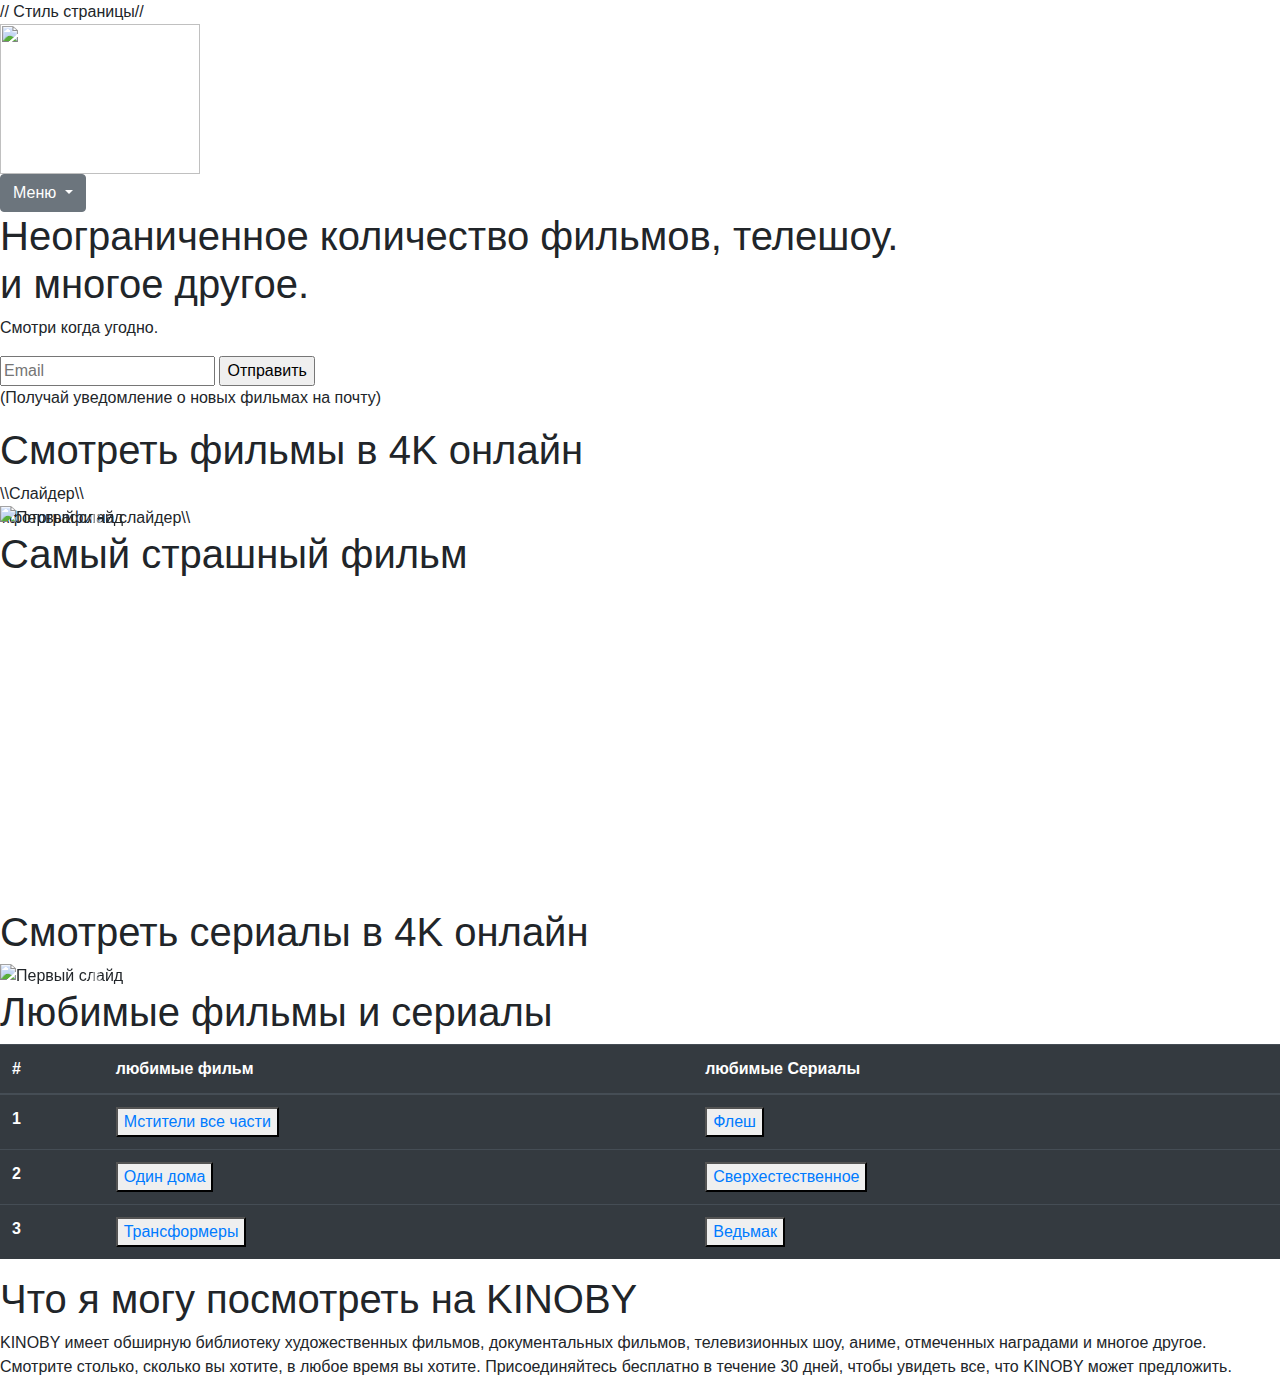
==== index.html @ 175608c1 "1" ====
<!DOCTYPE html>
<html lang="en">
<head>
    <meta charset="UTF-8">
    <meta name="viewport" content="width=device-width, initial-scale=1.0">
    <title>Наш сайт</title>

    <link rel="stylesheet" href="https://stackpath.bootstrapcdn.com/bootstrap/4.4.1/css/bootstrap.min.css" \\ плагиноы  jQuery и  Popper.js  \\
    integrity="sha384-Vkoo8x4CGsO3+Hhxv8T/Q5PaXtkKtu6ug5TOeNV6gBiFeWPGFN9MuhOf23Q9Ifjh" crossorigin="anonymous"> 
    <link rel="stylesheet" href="less/style.css"> // Стиль страницы//
</head>
<body>
    
    <div class="wrapper">
        <div class="header">
            <div class="logo">
                <img src="img\KINOBY.gif" height="150" width="200"/>
            </div>
            <div class="dropdown">
              <a class="btn btn-secondary dropdown-toggle" href="#" role="button" id="dropdownMenuLink" data-toggle="dropdown" aria-haspopup="true" aria-expanded="false">
                Меню
              </a>
            
              <div class="dropdown-menu" aria-labelledby="dropdownMenuLink">
                  <a class="dropdown-item" href="index.html">Главная</a>
                  <a class="dropdown-item" href="films.html">Фильмы</a>
                  <a class="dropdown-item" href="serials.html">Сериалы</a>
                  <a class="dropdown-item" href="FAQ.html">FAQ</a>
              </div>
            </div>
            
        </div>

        <div class="baner">
            <h1>Неограниченное количество фильмов, телешоу.<br> и многое другое.</h1>
            <p>Смотри когда угодно.</p>
            
            <form action="">
                <input class="email" type="text" placeholder="Email">
                <input class="but" type="button" value="Отправить">
               
            </form>
            <p>(Получай уведомление о новых фильмах на почту)</p>
        </div>

        <div class="title" id="Film">
            <div class="titItems">
                <h1>Смотреть фильмы в 4K онлайн</h1>
            </div>
        </div>

        <div class="slider"> \\Слайдер\\
            <div id="carouselExampleIndicators" class="carousel slide" data-ride="carousel">
                <ol class="carousel-indicators">
                  <li data-target="#carouselExampleIndicators" data-slide-to="0" class="active"></li>
                  <li data-target="#carouselExampleIndicators" data-slide-to="1"></li>
                  <li data-target="#carouselExampleIndicators" data-slide-to="2"></li>
                  <li data-target="#carouselExampleIndicators" data-slide-to="3"></li>
                </ol>
                <div class="carousel-inner" > \\фотографи на слайдер\\
                  <div class="carousel-item active">
                    <img class="d-block w-100" src="img/img1.png" alt="Первый слайд">
                  </div>
                  <div class="carousel-item">
                    <img class="d-block w-100" src="img/img2.png" alt="Второй слайд">
                  </div>
                  <div class="carousel-item">
                    <img class="d-block w-100" src="img/img3.png" alt="Третий слайд">
                  </div>
                  <div class="carousel-item">
                    <img class="d-block w-100" src="img/img4.png" alt="Четвертый слайд">
                  </div>
                </div>
                <a class="carousel-control-prev" href="#carouselExampleIndicators" role="button" data-slide="prev">
                  <span class="carousel-control-prev-icon" aria-hidden="true"></span>
                  <span class="sr-only">Previous</span> 
                </a>
                <a class="carousel-control-next" href="#carouselExampleIndicators" role="button" data-slide="next">
                  <span class="carousel-control-next-icon" aria-hidden="true"></span>
                  <span class="sr-only">Next</span>
                </a>
              </div>
        </div>
        <div class="title" >
          <div class="titItems" id="New">
              <h1>Самый страшный фильм</h1>
          </div>
      </div>
        <div>
          <center>
          <iframe width="560" height="315" src="https://www.youtube.com/embed/IisU-JHj_fU" frameborder="0" allow="accelerometer; autoplay; encrypted-media; gyroscope; picture-in-picture" allowfullscreen></iframe>
         </center>
        </div>
        <div class="title" id="Serial">
            <div class="titItems">
                <h1>Смотреть сериалы в 4K онлайн</h1>
            </div>
            <div class="slider">
                <div id="carouselExampleIndicators" class="carousel slide" data-ride="carousel">
                    <ol class="carousel-indicators">
                      <li data-target="#carouselExampleIndicators" data-slide-to="0" class="active"></li>
                      <li data-target="#carouselExampleIndicators" data-slide-to="1"></li>
                      <li data-target="#carouselExampleIndicators" data-slide-to="2"></li>
                      
                    </ol>
                    <div class="carousel-inner" >
                      <div class="carousel-item active">
                        <img class="d-block w-100" src="img/xd.jpg" alt="Первый слайд">
                      </div>
                      <div class="carousel-item">
                        <img class="d-block w-100" src="img/100.jpg" alt="Второй слайд">
                      </div>
                      <div class="carousel-item">
                        <img class="d-block w-100" src="img/pod.jpg" alt="Третий слайд">
                      </div>
                    
                    </div>
                    <a class="carousel-control-prev" href="#carouselExampleIndicators" role="button" data-slide="prev">
                      <span class="carousel-control-prev-icon" aria-hidden="true"></span>
                      <span class="sr-only">Previous</span>
                    </a>
                    <a class="carousel-control-next" href="#carouselExampleIndicators" role="button" data-slide="next">
                      <span class="carousel-control-next-icon" aria-hidden="true"></span>
                      <span class="sr-only">Next</span>
                    </a>
                  </div>

                  <div class="baner">
                            <h1>Любимые фильмы и сериалы</h1></div>
                  <table class="table table-dark">
                    <thead>
                      <tr>
                        <th scope="col">#</th>
                        <th scope="col">любимые фильм</th>
                        <th scope="col">любимые Сериалы</th>
                       </tr>
                    </thead>
                    <tbody>
                      <tr>
                        <th scope="row">1</th>
                        <td> <button type="button"><a href="https://kinogoo.by/"> Мстители все части</a> </button></td>
                        <td><button type="button"><a href="https://lostfilmhd.ru/publ/serialy/flehsh_03/1-1-0-50/">Флеш</a></button></td>
                      </tr>
                      <tr>
                        <th scope="row">2</th>
                        <td><button type="button"><a href="http://baskino.me/films/komedii/747-odin-doma.html/">Один дома</a></button></td>
                        <td><button type="button"><a href="https://sverhestestvennoe.club/">Сверхестественное</a></button></td>
                      </tr>
                      <tr>
                        <th scope="row">3</th>
                        <td><button type="button"><a href="http://mega-mult.ru/sbornik/transformery/539-filmy.html/">Трансформеры</a></button></td>
                        <td><button type="button"><a href="https://rezka.ag/series/action/32556-vedmak-2019.html">Ведьмак </a></button></td>
                      </tr>
                    </tbody>
                  </table>

        <div class="whatsee" id="FAQ">
            <h1>Что я могу посмотреть на KINOBY</h1>
            <p>KINOBY имеет обширную библиотеку художественных фильмов, документальных фильмов, телевизионных шоу, аниме, 
                отмеченных наградами и многое другое. Смотрите столько, сколько вы хотите, в любое время вы хотите. 
                Присоединяйтесь бесплатно в течение 30 дней, чтобы увидеть все, что KINOBY может предложить.</p>
        </div>



    </div>

    <script src="https://code.jquery.com/jquery-3.4.1.slim.min.js" integrity="sha384-J6qa4849blE2+poT4WnyKhv5vZF5SrPo0iEjwBvKU7imGFAV0wwj1yYfoRSJoZ+n" crossorigin="anonymous"></script>
    <script src="https://cdn.jsdelivr.net/npm/popper.js@1.16.0/dist/umd/popper.min.js" integrity="sha384-Q6E9RHvbIyZFJoft+2mJbHaEWldlvI9IOYy5n3zV9zzTtmI3UksdQRVvoxMfooAo" crossorigin="anonymous"></script>
    <script src="https://stackpath.bootstrapcdn.com/bootstrap/4.4.1/js/bootstrap.min.js" integrity="sha384-wfSDF2E50Y2D1uUdj0O3uMBJnjuUD4Ih7YwaYd1iqfktj0Uod8GCExl3Og8ifwB6" crossorigin="anonymous"></script>
    <script src="script.js"></script>
</body>
</html>
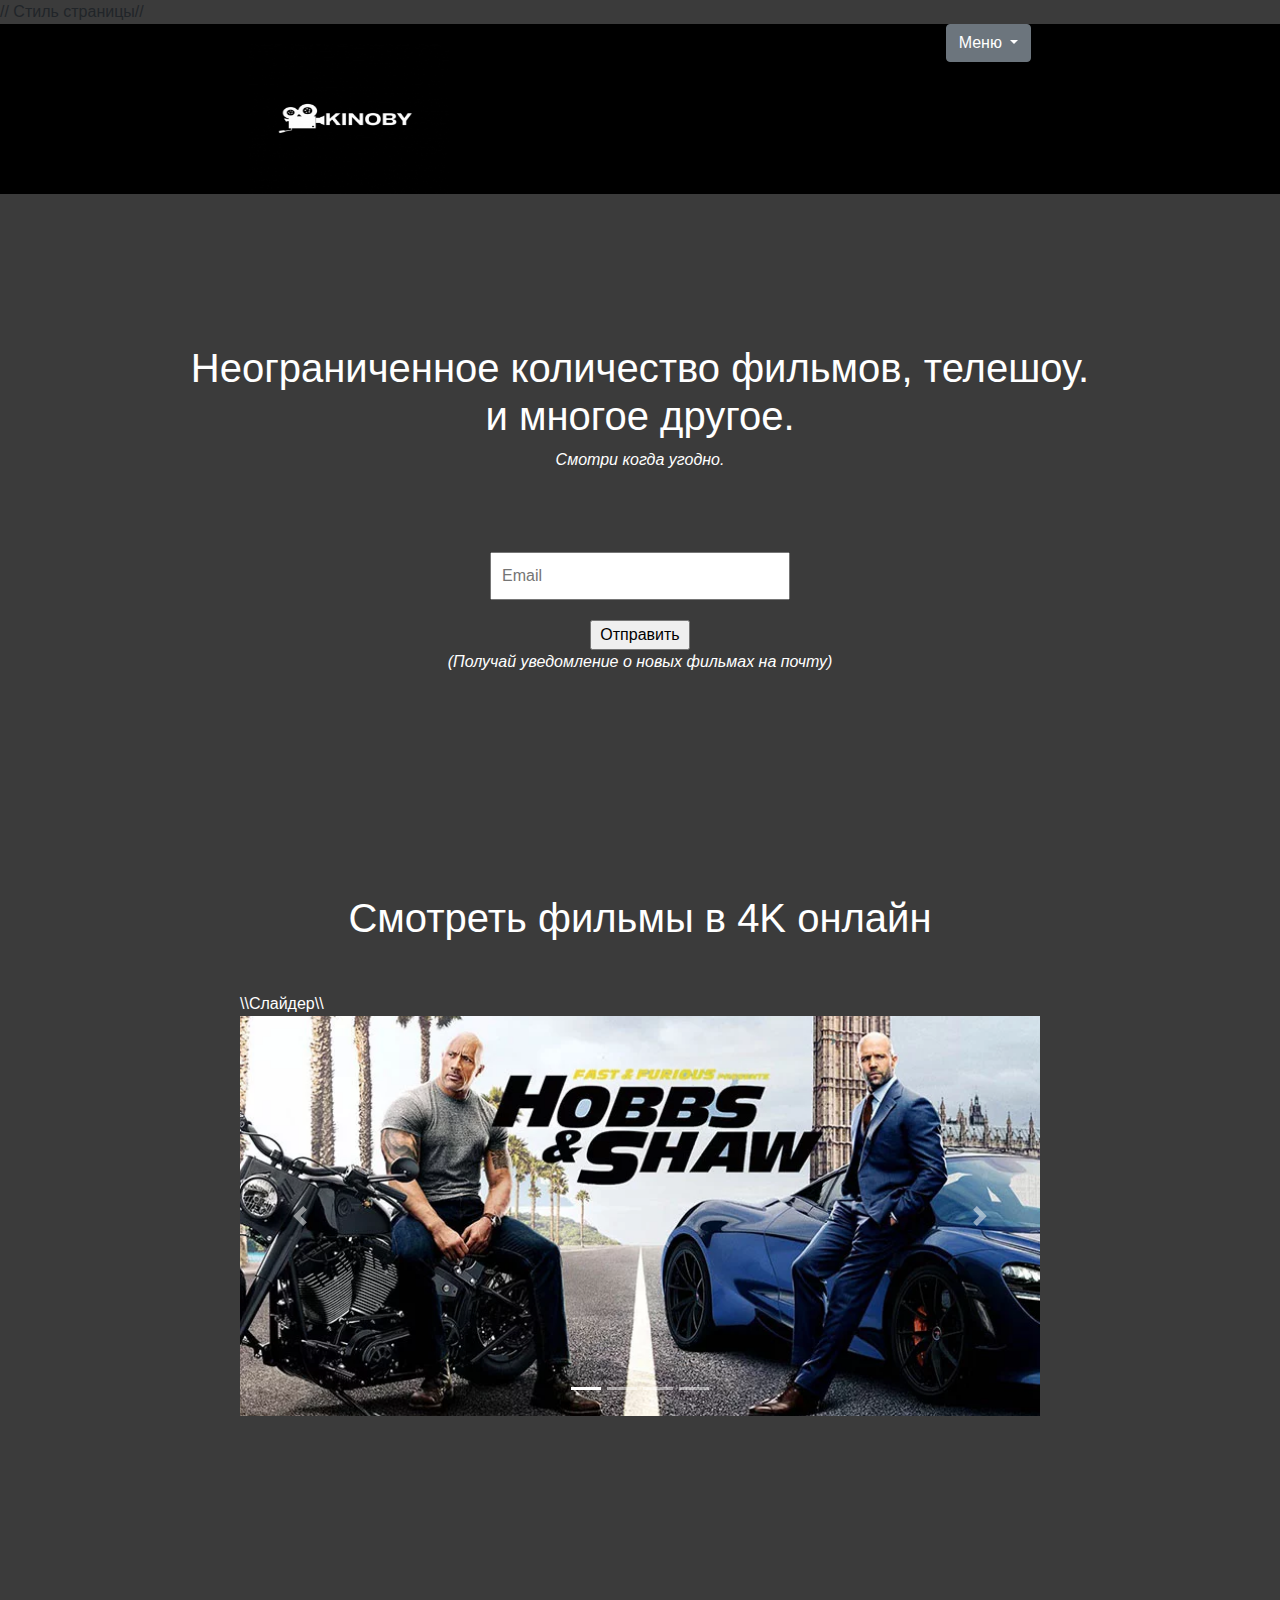
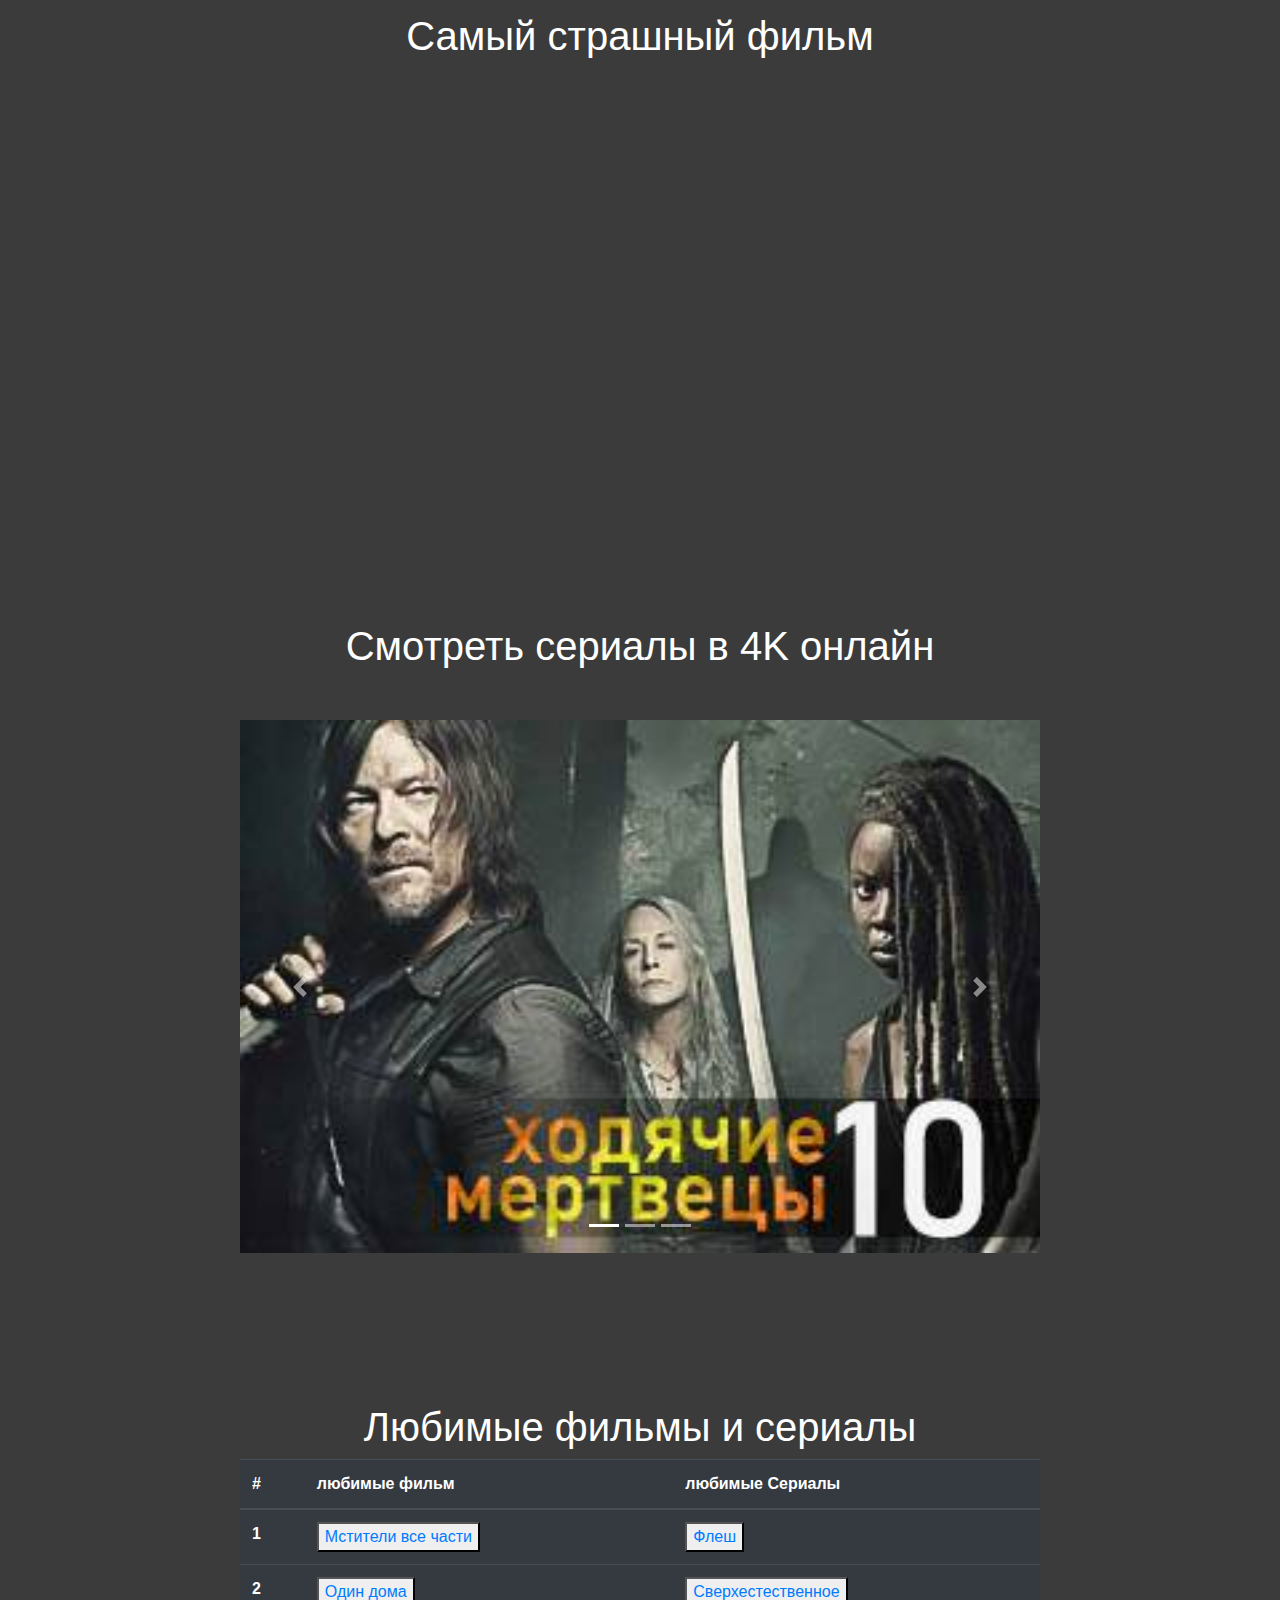
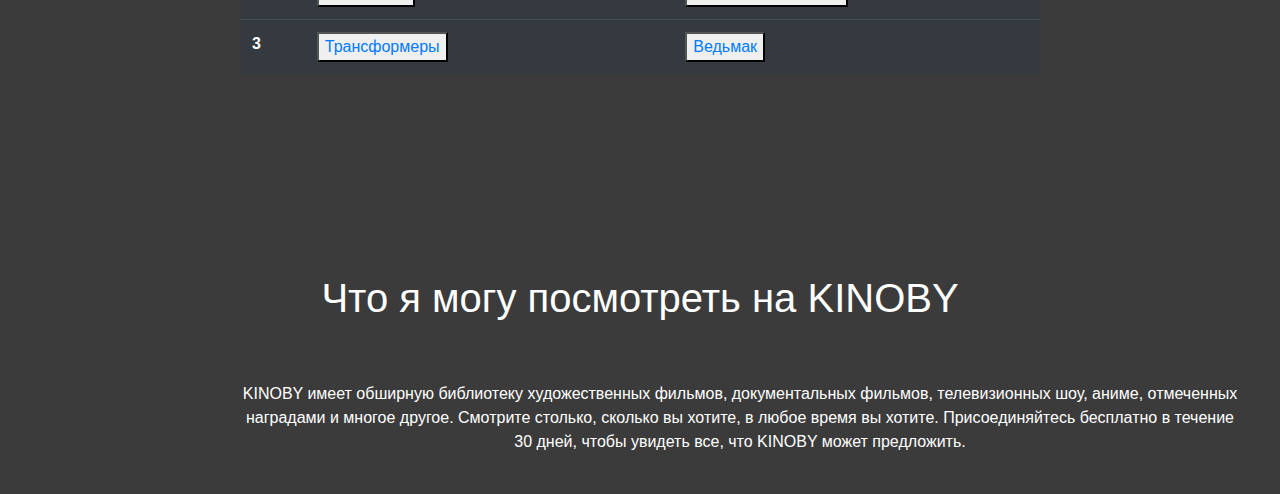
==== commit 1e0c9dd7: "Add files via upload" ====
--- a/index.html
+++ b/index.html
@@ -1,173 +1,173 @@
-<!DOCTYPE html>
-<html lang="en">
-<head>
-    <meta charset="UTF-8">
-    <meta name="viewport" content="width=device-width, initial-scale=1.0">
-    <title>Наш сайт</title>
-
-    <link rel="stylesheet" href="https://stackpath.bootstrapcdn.com/bootstrap/4.4.1/css/bootstrap.min.css" \\ плагиноы  jQuery и  Popper.js  \\
-    integrity="sha384-Vkoo8x4CGsO3+Hhxv8T/Q5PaXtkKtu6ug5TOeNV6gBiFeWPGFN9MuhOf23Q9Ifjh" crossorigin="anonymous"> 
-    <link rel="stylesheet" href="less/style.css"> // Стиль страницы//
-</head>
-<body>
-    
-    <div class="wrapper">
-        <div class="header">
-            <div class="logo">
-                <img src="img\KINOBY.gif" height="150" width="200"/>
-            </div>
-            <div class="dropdown">
-              <a class="btn btn-secondary dropdown-toggle" href="#" role="button" id="dropdownMenuLink" data-toggle="dropdown" aria-haspopup="true" aria-expanded="false">
-                Меню
-              </a>
-            
-              <div class="dropdown-menu" aria-labelledby="dropdownMenuLink">
-                  <a class="dropdown-item" href="index.html">Главная</a>
-                  <a class="dropdown-item" href="films.html">Фильмы</a>
-                  <a class="dropdown-item" href="serials.html">Сериалы</a>
-                  <a class="dropdown-item" href="FAQ.html">FAQ</a>
-              </div>
-            </div>
-            
-        </div>
-
-        <div class="baner">
-            <h1>Неограниченное количество фильмов, телешоу.<br> и многое другое.</h1>
-            <p>Смотри когда угодно.</p>
-            
-            <form action="">
-                <input class="email" type="text" placeholder="Email">
-                <input class="but" type="button" value="Отправить">
-               
-            </form>
-            <p>(Получай уведомление о новых фильмах на почту)</p>
-        </div>
-
-        <div class="title" id="Film">
-            <div class="titItems">
-                <h1>Смотреть фильмы в 4K онлайн</h1>
-            </div>
-        </div>
-
-        <div class="slider"> \\Слайдер\\
-            <div id="carouselExampleIndicators" class="carousel slide" data-ride="carousel">
-                <ol class="carousel-indicators">
-                  <li data-target="#carouselExampleIndicators" data-slide-to="0" class="active"></li>
-                  <li data-target="#carouselExampleIndicators" data-slide-to="1"></li>
-                  <li data-target="#carouselExampleIndicators" data-slide-to="2"></li>
-                  <li data-target="#carouselExampleIndicators" data-slide-to="3"></li>
-                </ol>
-                <div class="carousel-inner" > \\фотографи на слайдер\\
-                  <div class="carousel-item active">
-                    <img class="d-block w-100" src="img/img1.png" alt="Первый слайд">
-                  </div>
-                  <div class="carousel-item">
-                    <img class="d-block w-100" src="img/img2.png" alt="Второй слайд">
-                  </div>
-                  <div class="carousel-item">
-                    <img class="d-block w-100" src="img/img3.png" alt="Третий слайд">
-                  </div>
-                  <div class="carousel-item">
-                    <img class="d-block w-100" src="img/img4.png" alt="Четвертый слайд">
-                  </div>
-                </div>
-                <a class="carousel-control-prev" href="#carouselExampleIndicators" role="button" data-slide="prev">
-                  <span class="carousel-control-prev-icon" aria-hidden="true"></span>
-                  <span class="sr-only">Previous</span> 
-                </a>
-                <a class="carousel-control-next" href="#carouselExampleIndicators" role="button" data-slide="next">
-                  <span class="carousel-control-next-icon" aria-hidden="true"></span>
-                  <span class="sr-only">Next</span>
-                </a>
-              </div>
-        </div>
-        <div class="title" >
-          <div class="titItems" id="New">
-              <h1>Самый страшный фильм</h1>
-          </div>
-      </div>
-        <div>
-          <center>
-          <iframe width="560" height="315" src="https://www.youtube.com/embed/IisU-JHj_fU" frameborder="0" allow="accelerometer; autoplay; encrypted-media; gyroscope; picture-in-picture" allowfullscreen></iframe>
-         </center>
-        </div>
-        <div class="title" id="Serial">
-            <div class="titItems">
-                <h1>Смотреть сериалы в 4K онлайн</h1>
-            </div>
-            <div class="slider">
-                <div id="carouselExampleIndicators" class="carousel slide" data-ride="carousel">
-                    <ol class="carousel-indicators">
-                      <li data-target="#carouselExampleIndicators" data-slide-to="0" class="active"></li>
-                      <li data-target="#carouselExampleIndicators" data-slide-to="1"></li>
-                      <li data-target="#carouselExampleIndicators" data-slide-to="2"></li>
-                      
-                    </ol>
-                    <div class="carousel-inner" >
-                      <div class="carousel-item active">
-                        <img class="d-block w-100" src="img/xd.jpg" alt="Первый слайд">
-                      </div>
-                      <div class="carousel-item">
-                        <img class="d-block w-100" src="img/100.jpg" alt="Второй слайд">
-                      </div>
-                      <div class="carousel-item">
-                        <img class="d-block w-100" src="img/pod.jpg" alt="Третий слайд">
-                      </div>
-                    
-                    </div>
-                    <a class="carousel-control-prev" href="#carouselExampleIndicators" role="button" data-slide="prev">
-                      <span class="carousel-control-prev-icon" aria-hidden="true"></span>
-                      <span class="sr-only">Previous</span>
-                    </a>
-                    <a class="carousel-control-next" href="#carouselExampleIndicators" role="button" data-slide="next">
-                      <span class="carousel-control-next-icon" aria-hidden="true"></span>
-                      <span class="sr-only">Next</span>
-                    </a>
-                  </div>
-
-                  <div class="baner">
-                            <h1>Любимые фильмы и сериалы</h1></div>
-                  <table class="table table-dark">
-                    <thead>
-                      <tr>
-                        <th scope="col">#</th>
-                        <th scope="col">любимые фильм</th>
-                        <th scope="col">любимые Сериалы</th>
-                       </tr>
-                    </thead>
-                    <tbody>
-                      <tr>
-                        <th scope="row">1</th>
-                        <td> <button type="button"><a href="https://kinogoo.by/"> Мстители все части</a> </button></td>
-                        <td><button type="button"><a href="https://lostfilmhd.ru/publ/serialy/flehsh_03/1-1-0-50/">Флеш</a></button></td>
-                      </tr>
-                      <tr>
-                        <th scope="row">2</th>
-                        <td><button type="button"><a href="http://baskino.me/films/komedii/747-odin-doma.html/">Один дома</a></button></td>
-                        <td><button type="button"><a href="https://sverhestestvennoe.club/">Сверхестественное</a></button></td>
-                      </tr>
-                      <tr>
-                        <th scope="row">3</th>
-                        <td><button type="button"><a href="http://mega-mult.ru/sbornik/transformery/539-filmy.html/">Трансформеры</a></button></td>
-                        <td><button type="button"><a href="https://rezka.ag/series/action/32556-vedmak-2019.html">Ведьмак </a></button></td>
-                      </tr>
-                    </tbody>
-                  </table>
-
-        <div class="whatsee" id="FAQ">
-            <h1>Что я могу посмотреть на KINOBY</h1>
-            <p>KINOBY имеет обширную библиотеку художественных фильмов, документальных фильмов, телевизионных шоу, аниме, 
-                отмеченных наградами и многое другое. Смотрите столько, сколько вы хотите, в любое время вы хотите. 
-                Присоединяйтесь бесплатно в течение 30 дней, чтобы увидеть все, что KINOBY может предложить.</p>
-        </div>
-
-
-
-    </div>
-
-    <script src="https://code.jquery.com/jquery-3.4.1.slim.min.js" integrity="sha384-J6qa4849blE2+poT4WnyKhv5vZF5SrPo0iEjwBvKU7imGFAV0wwj1yYfoRSJoZ+n" crossorigin="anonymous"></script>
-    <script src="https://cdn.jsdelivr.net/npm/popper.js@1.16.0/dist/umd/popper.min.js" integrity="sha384-Q6E9RHvbIyZFJoft+2mJbHaEWldlvI9IOYy5n3zV9zzTtmI3UksdQRVvoxMfooAo" crossorigin="anonymous"></script>
-    <script src="https://stackpath.bootstrapcdn.com/bootstrap/4.4.1/js/bootstrap.min.js" integrity="sha384-wfSDF2E50Y2D1uUdj0O3uMBJnjuUD4Ih7YwaYd1iqfktj0Uod8GCExl3Og8ifwB6" crossorigin="anonymous"></script>
-    <script src="script.js"></script>
-</body>
+<!DOCTYPE html>
+<html lang="en">
+<head>
+    <meta charset="UTF-8">
+    <meta name="viewport" content="width=device-width, initial-scale=1.0">
+    <title>Наш сайт</title>
+
+    <link rel="stylesheet" href="https://stackpath.bootstrapcdn.com/bootstrap/4.4.1/css/bootstrap.min.css" \\ плагиноы  jQuery и  Popper.js  \\
+    integrity="sha384-Vkoo8x4CGsO3+Hhxv8T/Q5PaXtkKtu6ug5TOeNV6gBiFeWPGFN9MuhOf23Q9Ifjh" crossorigin="anonymous"> 
+    <link rel="stylesheet" href="less/style.css"> // Стиль страницы//
+</head>
+<body>
+    
+    <div class="wrapper">
+        <div class="header">
+            <div class="logo">
+                <img src="img\KINOBY.gif" height="150" width="200"/>
+            </div>
+            <div class="dropdown">
+              <a class="btn btn-secondary dropdown-toggle" href="#" role="button" id="dropdownMenuLink" data-toggle="dropdown" aria-haspopup="true" aria-expanded="false">
+                Меню
+              </a>
+            
+              <div class="dropdown-menu" aria-labelledby="dropdownMenuLink">
+                  <a class="dropdown-item" href="index.html">Главная</a>
+                  <a class="dropdown-item" href="films.html">Фильмы</a>
+                  <a class="dropdown-item" href="serials.html">Сериалы</a>
+                  <a class="dropdown-item" href="FAQ.html">FAQ</a>
+              </div>
+            </div>
+            
+        </div>
+
+        <div class="baner">
+            <h1>Неограниченное количество фильмов, телешоу.<br> и многое другое.</h1>
+            <p>Смотри когда угодно.</p>
+            
+            <form action="">
+                <input class="email" type="text" placeholder="Email">
+                <input class="but" type="button" value="Отправить">
+               
+            </form>
+            <p>(Получай уведомление о новых фильмах на почту)</p>
+        </div>
+
+        <div class="title" id="Film">
+            <div class="titItems">
+                <h1>Смотреть фильмы в 4K онлайн</h1>
+            </div>
+        </div>
+
+        <div class="slider"> \\Слайдер\\
+            <div id="carouselExampleIndicators" class="carousel slide" data-ride="carousel">
+                <ol class="carousel-indicators">
+                  <li data-target="#carouselExampleIndicators" data-slide-to="0" class="active"></li>
+                  <li data-target="#carouselExampleIndicators" data-slide-to="1"></li>
+                  <li data-target="#carouselExampleIndicators" data-slide-to="2"></li>
+                  <li data-target="#carouselExampleIndicators" data-slide-to="3"></li>
+                </ol>
+                <div class="carousel-inner" > \\фотографи на слайдер\\
+                  <div class="carousel-item active">
+                    <img class="d-block w-100" src="img/img1.png" alt="Первый слайд">
+                  </div>
+                  <div class="carousel-item">
+                    <img class="d-block w-100" src="img/img2.png" alt="Второй слайд">
+                  </div>
+                  <div class="carousel-item">
+                    <img class="d-block w-100" src="img/img3.png" alt="Третий слайд">
+                  </div>
+                  <div class="carousel-item">
+                    <img class="d-block w-100" src="img/img4.png" alt="Четвертый слайд">
+                  </div>
+                </div>
+                <a class="carousel-control-prev" href="#carouselExampleIndicators" role="button" data-slide="prev">
+                  <span class="carousel-control-prev-icon" aria-hidden="true"></span>
+                  <span class="sr-only">Previous</span> 
+                </a>
+                <a class="carousel-control-next" href="#carouselExampleIndicators" role="button" data-slide="next">
+                  <span class="carousel-control-next-icon" aria-hidden="true"></span>
+                  <span class="sr-only">Next</span>
+                </a>
+              </div>
+        </div>
+        <div class="title" >
+          <div class="titItems" id="New">
+              <h1>Самый страшный фильм</h1>
+          </div>
+      </div>
+        <div>
+          <center>
+          <iframe width="560" height="315" src="https://www.youtube.com/embed/IisU-JHj_fU" frameborder="0" allow="accelerometer; autoplay; encrypted-media; gyroscope; picture-in-picture" allowfullscreen></iframe>
+         </center>
+        </div>
+        <div class="title" id="Serial">
+            <div class="titItems">
+                <h1>Смотреть сериалы в 4K онлайн</h1>
+            </div>
+            <div class="slider">
+                <div id="carouselExampleIndicators" class="carousel slide" data-ride="carousel">
+                    <ol class="carousel-indicators">
+                      <li data-target="#carouselExampleIndicators" data-slide-to="0" class="active"></li>
+                      <li data-target="#carouselExampleIndicators" data-slide-to="1"></li>
+                      <li data-target="#carouselExampleIndicators" data-slide-to="2"></li>
+                      
+                    </ol>
+                    <div class="carousel-inner" >
+                      <div class="carousel-item active">
+                        <img class="d-block w-100" src="img/xd.jpg" alt="Первый слайд">
+                      </div>
+                      <div class="carousel-item">
+                        <img class="d-block w-100" src="img/100.jpg" alt="Второй слайд">
+                      </div>
+                      <div class="carousel-item">
+                        <img class="d-block w-100" src="img/pod.jpg" alt="Третий слайд">
+                      </div>
+                    
+                    </div>
+                    <a class="carousel-control-prev" href="#carouselExampleIndicators" role="button" data-slide="prev">
+                      <span class="carousel-control-prev-icon" aria-hidden="true"></span>
+                      <span class="sr-only">Previous</span>
+                    </a>
+                    <a class="carousel-control-next" href="#carouselExampleIndicators" role="button" data-slide="next">
+                      <span class="carousel-control-next-icon" aria-hidden="true"></span>
+                      <span class="sr-only">Next</span>
+                    </a>
+                  </div>
+
+                  <div class="baner">
+                            <h1>Любимые фильмы и сериалы</h1></div>
+                  <table class="table table-dark">
+                    <thead>
+                      <tr>
+                        <th scope="col">#</th>
+                        <th scope="col">любимые фильм</th>
+                        <th scope="col">любимые Сериалы</th>
+                       </tr>
+                    </thead>
+                    <tbody>
+                      <tr>
+                        <th scope="row">1</th>
+                        <td> <button type="button"><a href="https://kinogoo.by/"> Мстители все части</a> </button></td>
+                        <td><button type="button"><a href="https://lostfilmhd.ru/publ/serialy/flehsh_03/1-1-0-50/">Флеш</a></button></td>
+                      </tr>
+                      <tr>
+                        <th scope="row">2</th>
+                        <td><button type="button"><a href="http://baskino.me/films/komedii/747-odin-doma.html/">Один дома</a></button></td>
+                        <td><button type="button"><a href="https://sverhestestvennoe.club/">Сверхестественное</a></button></td>
+                      </tr>
+                      <tr>
+                        <th scope="row">3</th>
+                        <td><button type="button"><a href="http://mega-mult.ru/sbornik/transformery/539-filmy.html/">Трансформеры</a></button></td>
+                        <td><button type="button"><a href="https://rezka.ag/series/action/32556-vedmak-2019.html">Ведьмак </a></button></td>
+                      </tr>
+                    </tbody>
+                  </table>
+
+        <div class="whatsee" id="FAQ">
+            <h1>Что я могу посмотреть на KINOBY</h1>
+            <p>KINOBY имеет обширную библиотеку художественных фильмов, документальных фильмов, телевизионных шоу, аниме, 
+                отмеченных наградами и многое другое. Смотрите столько, сколько вы хотите, в любое время вы хотите. 
+                Присоединяйтесь бесплатно в течение 30 дней, чтобы увидеть все, что KINOBY может предложить.</p>
+        </div>
+
+
+
+    </div>
+
+    <script src="https://code.jquery.com/jquery-3.4.1.slim.min.js" integrity="sha384-J6qa4849blE2+poT4WnyKhv5vZF5SrPo0iEjwBvKU7imGFAV0wwj1yYfoRSJoZ+n" crossorigin="anonymous"></script>
+    <script src="https://cdn.jsdelivr.net/npm/popper.js@1.16.0/dist/umd/popper.min.js" integrity="sha384-Q6E9RHvbIyZFJoft+2mJbHaEWldlvI9IOYy5n3zV9zzTtmI3UksdQRVvoxMfooAo" crossorigin="anonymous"></script>
+    <script src="https://stackpath.bootstrapcdn.com/bootstrap/4.4.1/js/bootstrap.min.js" integrity="sha384-wfSDF2E50Y2D1uUdj0O3uMBJnjuUD4Ih7YwaYd1iqfktj0Uod8GCExl3Og8ifwB6" crossorigin="anonymous"></script>
+    <script src="script.js"></script>
+</body>
 </html> --- a/less/style.css
+++ b/less/style.css
@@ -0,0 +1,82 @@
+body {
+  background-color: #3b3b3b;
+}
+.wrapper {
+  background-color: #3b3b3b;
+  background-image: url(../img/fon11.png);
+  background-repeat: no-repeat;
+  background-size: cover;
+  color: #fff;
+}
+.wrapper .header {
+  display: flex;
+  justify-content: space-around;
+  background-color: #000;
+}
+.wrapper .header .logo {
+  margin-top: 20px;
+  color: #fff;
+}
+.wrapper .header .menu ul {
+  display: flex;
+  list-style: none;
+}
+.wrapper .header .menu ul li {
+  margin-right: 30px;
+  margin-top: 30px;
+}
+.wrapper .header .menu ul li:last-child {
+  margin-right: 0;
+}
+.wrapper .header .menu ul li a {
+  color: #fff;
+}
+.wrapper .baner h1 {
+  text-align: center;
+  margin-top: 150px;
+}
+.wrapper .baner p {
+  text-align: center;
+  font-style: italic;
+  margin-bottom: 80px;
+}
+.wrapper .baner form {
+  width: 300px;
+  margin: 0 auto;
+  display: block;
+}
+.wrapper .baner form .email {
+  width: 300px;
+  margin-bottom: 20px;
+  padding: 10px;
+}
+.wrapper .baner form .but {
+  display: block;
+  width: 100px;
+  margin: 0 auto;
+}
+.wrapper .title .titItems h1 {
+  text-align: center;
+  margin-top: 220px;
+  margin-bottom: 20px;
+}
+.wrapper .slider {
+  width: 800px;
+  height: 400px;
+  margin: 0 auto;
+  margin-top: 50px;
+}
+.wrapper .whatsee {
+  margin-bottom: 40px;
+}
+.wrapper .whatsee h1 {
+  text-align: center;
+  margin-top: 200px;
+  margin-bottom: 60px;
+}
+.wrapper .whatsee p {
+  text-align: center;
+  padding-bottom: 40px;
+  width: 1000px;
+  margin: 0 auto;
+}
